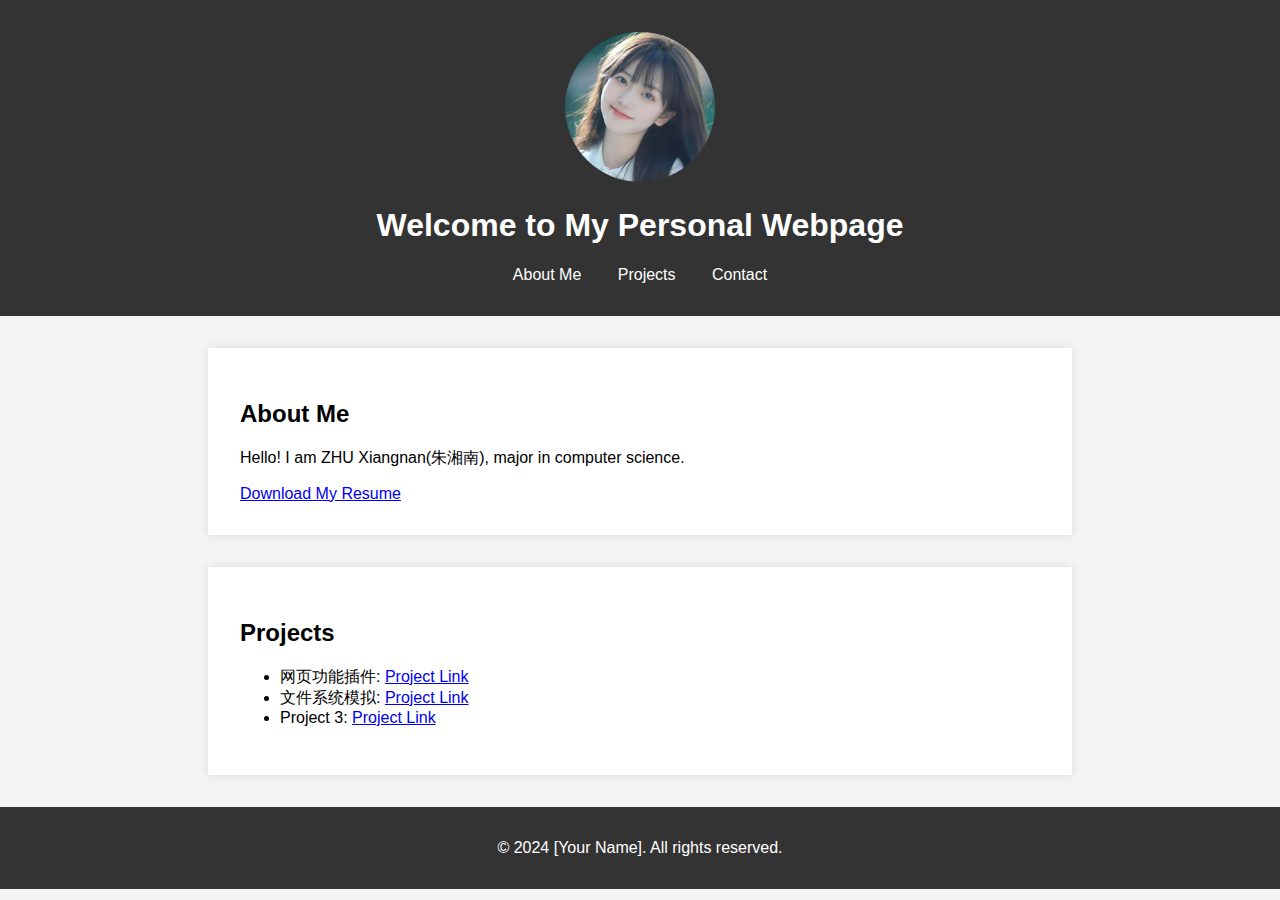
==== notes.html @ a8add043 "Create notes.html" ====
<!DOCTYPE html>
<html lang="en">
<head>
    <meta charset="UTF-8">
    <meta name="viewport" content="width=device-width, initial-scale=1.0">
    <title>My Personal Webpage</title>
    <link rel="stylesheet" href="styles/style.css">
</head>
<body>
    <header>
        <img src="images/profile.jpg" alt="Profile Picture" class="profile-pic">
        <h1>Welcome to My Personal Webpage</h1>
        <nav>
            <ul>
                <li><a href="#about">About Me</a></li>
                <li><a href="#projects">Projects</a></li>
                <li><a href="#contact">Contact</a></li>
            </ul>
        </nav>
    </header>

    <section id="about">
        <h2>About Me</h2>
        <p>Hello! I am ZHU Xiangnan(朱湘南), major in computer science.</p>
        <a href="files/resume.pdf" target="_blank">Download My Resume</a>
    </section>

    <section id="projects">
        <h2>Projects</h2>
        <ul>
            <li>网页功能插件: <a href="https://github.com/AallRight/chigua2.0">Project Link</a></li>
            <li>文件系统模拟: <a href="https://github.com/AallRight/fsdeparted">Project Link</a></li>
            <li>Project 3: <a href="#">Project Link</a></li>
        </ul>
    </section>

<!--     <section id="contact">
        <h2>Contact</h2>
        <form>
            <label for="name">Name:</label>
            <input type="text" id="name" name="name" required>
            
            <label for="email">Email:</label>
            <input type="email" id="email" name="email" required>

            <label for="message">Message:</label>
            <textarea id="message" name="message" required></textarea>

            <button type="submit">Send Message</button>
        </form>
    </section> -->

    <footer>
        <p>&copy; 2024 [Your Name]. All rights reserved.</p>
    </footer>

    <script src="scripts/main.js"></script>
</body>
</html>
---- styles/style.css ----
body {
    font-family: Arial, sans-serif;
    margin: 0;
    padding: 0;
    background-color: #f4f4f4;
}

header {
    background-color: #333;
    color: #fff;
    padding: 1rem;
    text-align: center;
}

nav ul {
    list-style: none;
    padding: 0;
}

nav ul li {
    display: inline;
    margin: 0 1rem;
}

nav ul li a {
    color: #fff;
    text-decoration: none;
}

.profile-pic {
    width: 150px;
    height: 150px;
    border-radius: 50%;
    margin-top: 1rem;
}

section {
    padding: 2rem;
    background-color: #fff;
    margin: 2rem auto;
    max-width: 800px;
    box-shadow: 0 0 10px rgba(0, 0, 0, 0.1);
}

footer {
    text-align: center;
    padding: 1rem;
    background-color: #333;
    color: #fff;
}

form {
    display: flex;
    flex-direction: column;
}

form label, input, textarea {
    margin-bottom: 1rem;
}

button {
    padding: 0.5rem;
    background-color: #333;
    color: white;
    border: none;
    cursor: pointer;
}

button:hover {
    background-color: #555;
}
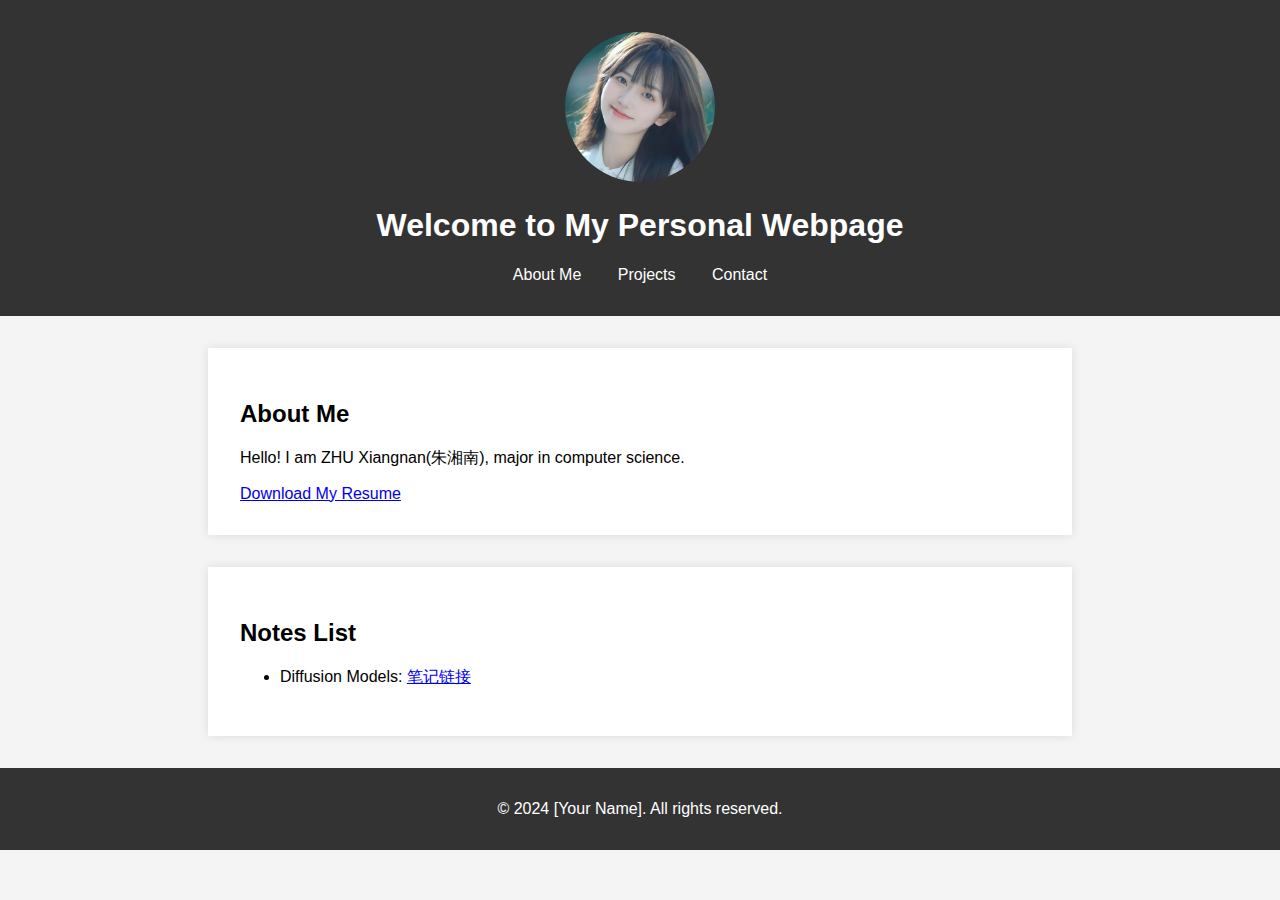
==== commit 1752d855: "Update notes.html" ====
--- a/notes.html
+++ b/notes.html
@@ -12,9 +12,9 @@
         <h1>Welcome to My Personal Webpage</h1>
         <nav>
             <ul>
-                <li><a href="#about">About Me</a></li>
-                <li><a href="#projects">Projects</a></li>
-                <li><a href="#contact">Contact</a></li>
+                <li><a href="https://aallright.github.io/index.html/#about">About Me</a></li>
+                <li><a href="https://aallright.github.io/index.html/#projects">Projects</a></li>
+                <li><a href="https://aallright.github.io/index.html/#contact">Contact</a></li>
             </ul>
         </nav>
     </header>
@@ -25,30 +25,14 @@
         <a href="files/resume.pdf" target="_blank">Download My Resume</a>
     </section>
 
-    <section id="projects">
-        <h2>Projects</h2>
+    <section id="notes list">
+        <h2>Notes List</h2>
         <ul>
-            <li>网页功能插件: <a href="https://github.com/AallRight/chigua2.0">Project Link</a></li>
-            <li>文件系统模拟: <a href="https://github.com/AallRight/fsdeparted">Project Link</a></li>
-            <li>Project 3: <a href="#">Project Link</a></li>
+            <li>Diffusion Models: <a href="https://aallright.github.io/notes/ai/diffusion%20models/Diffusion%20Models：生成扩散模型.html">笔记链接</a></li>
         </ul>
     </section>
 
-<!--     <section id="contact">
-        <h2>Contact</h2>
-        <form>
-            <label for="name">Name:</label>
-            <input type="text" id="name" name="name" required>
-            
-            <label for="email">Email:</label>
-            <input type="email" id="email" name="email" required>
 
-            <label for="message">Message:</label>
-            <textarea id="message" name="message" required></textarea>
-
-            <button type="submit">Send Message</button>
-        </form>
-    </section> -->
 
     <footer>
         <p>&copy; 2024 [Your Name]. All rights reserved.</p>
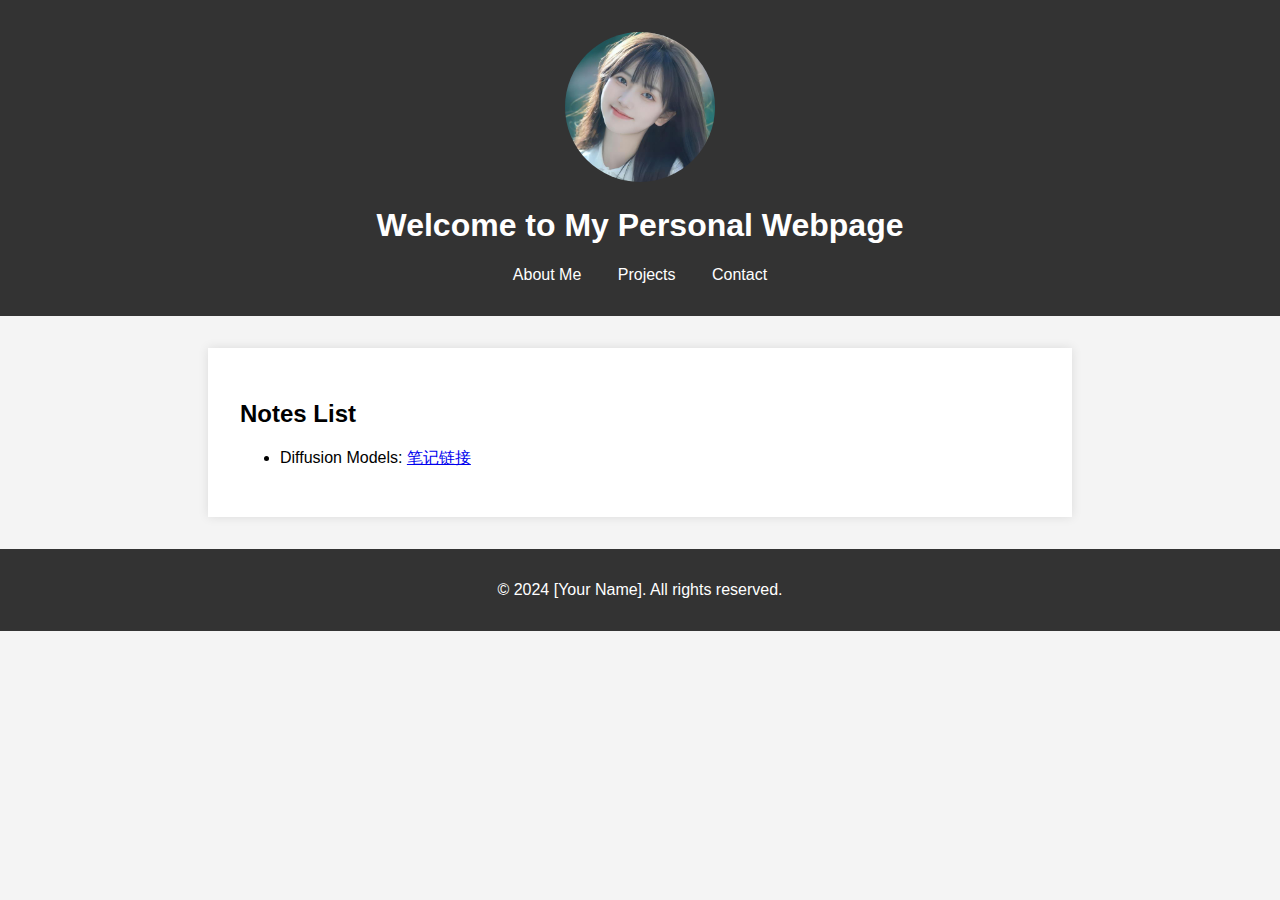
==== commit 37dca024: "Update notes.html" ====
--- a/notes.html
+++ b/notes.html
@@ -12,18 +12,13 @@
         <h1>Welcome to My Personal Webpage</h1>
         <nav>
             <ul>
-                <li><a href="https://aallright.github.io/index.html/#about">About Me</a></li>
-                <li><a href="https://aallright.github.io/index.html/#projects">Projects</a></li>
-                <li><a href="https://aallright.github.io/index.html/#contact">Contact</a></li>
+                <li><a href="#about">About Me</a></li>
+                <li><a href="https://aallright.github.io/#projects">Projects</a></li>
+                <li><a href="https://aallright.github.io/#contact">Contact</a></li>
             </ul>
         </nav>
     </header>
 
-    <section id="about">
-        <h2>About Me</h2>
-        <p>Hello! I am ZHU Xiangnan(朱湘南), major in computer science.</p>
-        <a href="files/resume.pdf" target="_blank">Download My Resume</a>
-    </section>
 
     <section id="notes list">
         <h2>Notes List</h2>
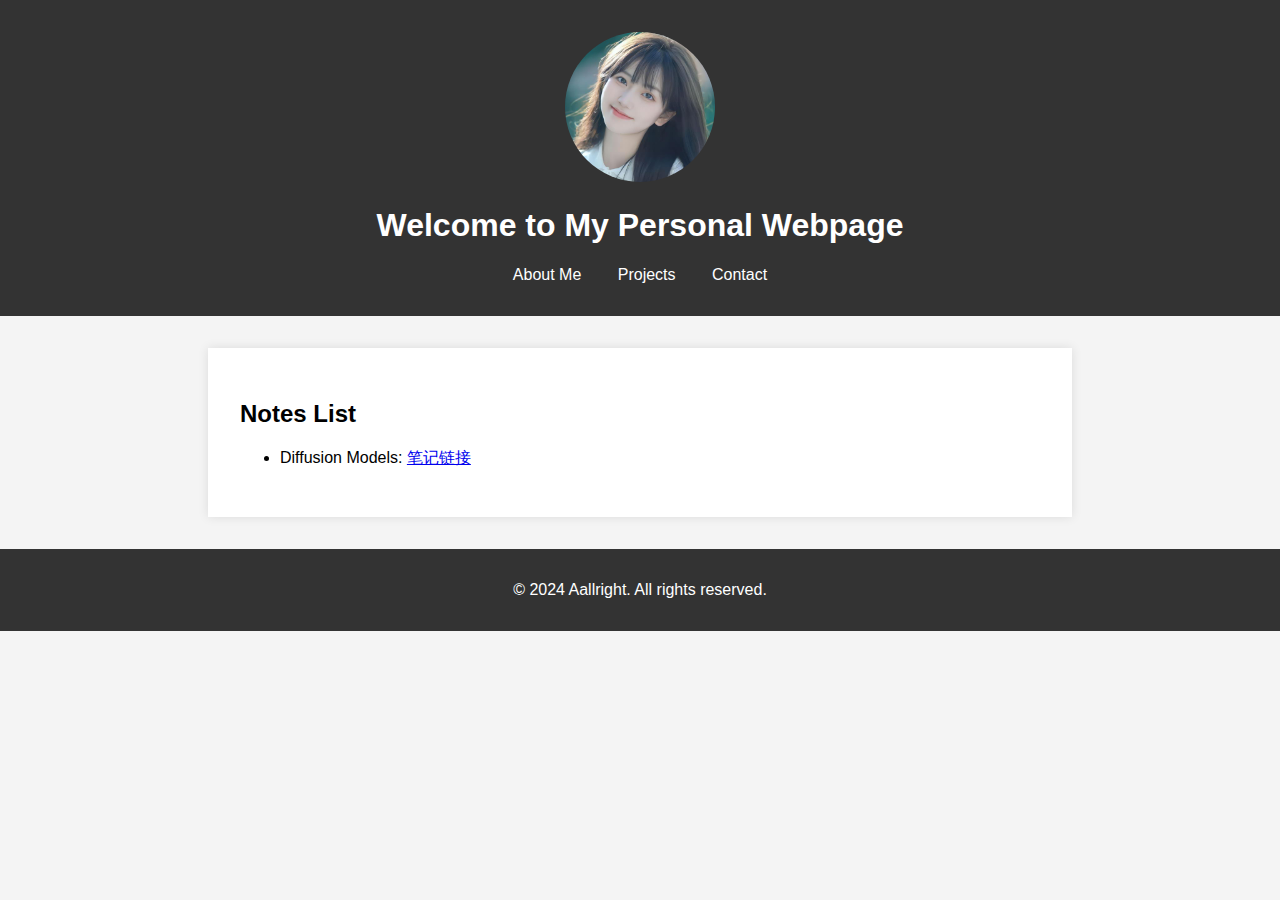
==== commit 85b2a626: "Update notes.html" ====
--- a/notes.html
+++ b/notes.html
@@ -12,7 +12,7 @@
         <h1>Welcome to My Personal Webpage</h1>
         <nav>
             <ul>
-                <li><a href="#about">About Me</a></li>
+                <li><a href="https://aallright.github.io/#about">About Me</a></li>
                 <li><a href="https://aallright.github.io/#projects">Projects</a></li>
                 <li><a href="https://aallright.github.io/#contact">Contact</a></li>
             </ul>
@@ -30,7 +30,7 @@
 
 
     <footer>
-        <p>&copy; 2024 [Your Name]. All rights reserved.</p>
+        <p>&copy; 2024 Aallright. All rights reserved.</p>
     </footer>
 
     <script src="scripts/main.js"></script>
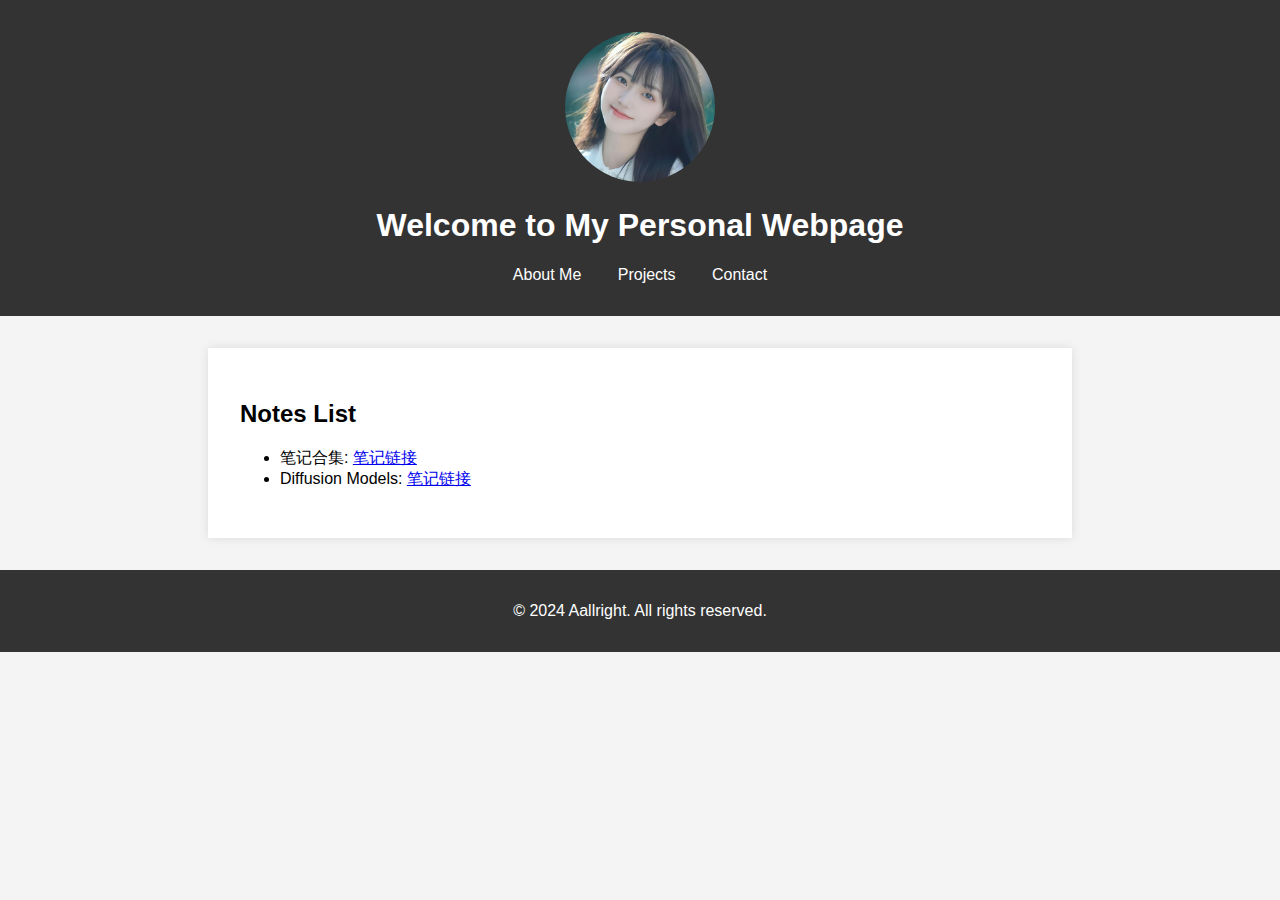
==== commit 62d32707: "Update notes.html" ====
--- a/notes.html
+++ b/notes.html
@@ -23,6 +23,7 @@
     <section id="notes list">
         <h2>Notes List</h2>
         <ul>
+            <li>笔记合集: <a href="https://github.com/AallRight/Notes?tab=readme-ov-file#%E7%AC%94%E8%AE%B0">笔记链接</a></li>
             <li>Diffusion Models: <a href="https://aallright.github.io/notes/ai/diffusion%20models/Diffusion%20Models：生成扩散模型.html">笔记链接</a></li>
         </ul>
     </section>
